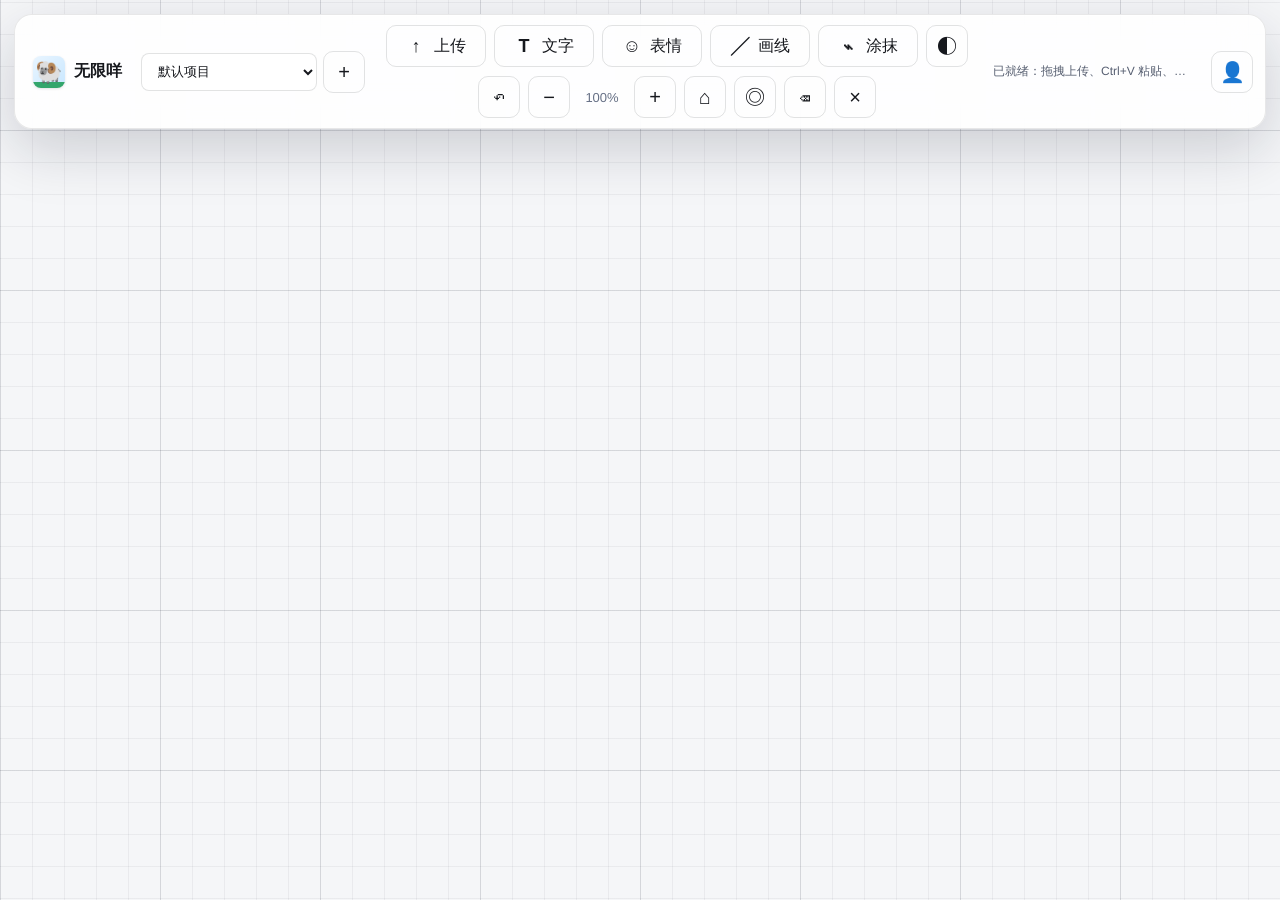
==== sheep33/index.html @ 662c7715 "Add Sheep33 infinite canvas" ====
<!doctype html>
<html lang="zh-CN">
  <head>
    <meta charset="UTF-8" />
    <meta name="viewport" content="width=device-width, initial-scale=1.0" />
    <title>Sheep33 官方网站/无限咩-干净整洁的全能无限画布</title>
    <link rel="icon" href="favicon.svg" type="image/svg+xml" />
    <link rel="stylesheet" href="styles.css" />
  </head>
  <body>
    <header class="topbar">
      <div class="brand">
        <span class="brand-mark" aria-label="无限咩图标">🐏</span>
        <span>无限咩</span>
      </div>

      <div class="project-controls" aria-label="项目分类">
        <select id="projectSelect" title="选择项目"></select>
        <button class="icon-button" id="addProjectBtn" title="添加项目" aria-label="添加项目">+</button>
      </div>

      <div class="tool-area" aria-label="画布工具">
        <div class="toolstrip primary-tools">
          <button class="tool-button" id="uploadBtn" title="上传图片、视频、音频、PDF、Office、压缩包等文件">
            <span class="icon">↑</span>
            <span>上传</span>
          </button>
          <input
            id="fileInput"
            type="file"
            multiple
            hidden
            accept="image/*,video/*,audio/*,.pdf,.txt,.md,.doc,.docx,.xls,.xlsx,.ppt,.pptx,.zip,.rar,.7z,.csv,.json"
          />
          <button class="tool-button" id="textBtn" title="创建文字框">
            <span class="icon">T</span>
            <span>文字</span>
          </button>
          <button class="tool-button" id="emojiBtn" title="添加表情贴纸">
            <span class="icon">☺</span>
            <span>表情</span>
          </button>
          <button class="tool-button" id="lineBtn" title="画线；画完后长按不松手可自动拉直">
            <span class="icon">╱</span>
            <span>画线</span>
          </button>
          <button class="tool-button" id="eraserBtn" title="涂抹擦除线条和图形">
            <span class="icon">⌁</span>
            <span>涂抹</span>
          </button>
          <button class="icon-button" id="themeBtn" title="切换白底/黑底" aria-label="切换白底/黑底">◐</button>
        </div>

        <div class="toolstrip view-actions">
          <button class="icon-button" id="undoBtn" title="撤回" aria-label="撤回">↶</button>
          <button class="icon-button" id="zoomOutBtn" title="缩小" aria-label="缩小">−</button>
          <output id="zoomLabel">100%</output>
          <button class="icon-button" id="zoomInBtn" title="放大" aria-label="放大">+</button>
          <button class="icon-button" id="homeBtn" title="回到中心" aria-label="回到中心">⌂</button>
          <button class="icon-button" id="locateBtn" title="定位到当前项目内容" aria-label="定位到当前项目内容">◎</button>
          <button class="icon-button" id="deleteBtn" title="删除选中项" aria-label="删除选中项">⌫</button>
          <button class="icon-button danger" id="clearBtn" title="清空画布" aria-label="清空画布">×</button>
        </div>
      </div>

      <div class="right-panel">
        <span class="status" id="statusText">拖拽文件到画布，或粘贴图片/文字/表情包</span>
        <button class="icon-button account-entry" id="accountBtn" title="个人中心" aria-label="个人中心">👤</button>
      </div>
    </header>

    <main class="viewport" id="viewport" tabindex="0" aria-label="无限画布">
      <section class="surface" id="surface"></section>
      <div class="hint" id="dropHint">
        <strong>松开即可放入画布</strong>
        <span>支持常见图片、视频、音频、文档和压缩包</span>
      </div>
    </main>

    <div class="emoji-popover" id="emojiPopover" aria-label="表情贴纸">
      <div class="emoji-tabs" id="emojiTabs" aria-label="表情分类"></div>
      <div class="emoji-grid" id="emojiGrid"></div>
      <div class="emoji-pager">
        <button id="emojiPrevBtn" title="上一页">‹</button>
        <output id="emojiPageLabel">1 / 1</output>
        <button id="emojiNextBtn" title="下一页">›</button>
      </div>
    </div>

    <div class="tool-popover line-options" id="lineOptions" aria-label="画线选项">
      <div class="popover-title">画线</div>
      <div class="color-strip" id="colorStrip" aria-label="画笔颜色">
        <button class="color-swatch active" data-color="#0f5bd7" style="--swatch: #0f5bd7" title="蓝色"></button>
        <button class="color-swatch" data-color="#d92d20" style="--swatch: #d92d20" title="红色"></button>
        <button class="color-swatch" data-color="#12b76a" style="--swatch: #12b76a" title="绿色"></button>
        <button class="color-swatch" data-color="#f79009" style="--swatch: #f79009" title="橙色"></button>
        <button class="color-swatch" data-color="#7a5af8" style="--swatch: #7a5af8" title="紫色"></button>
        <button class="color-swatch" data-color="#111827" style="--swatch: #111827" title="黑色"></button>
        <button class="color-swatch" data-color="#ffffff" style="--swatch: #ffffff" title="白色"></button>
      </div>
      <div class="line-preview">
        <svg viewBox="0 0 180 42" aria-hidden="true">
          <path id="linePreviewPath" d="M12 28 C45 7, 82 39, 116 18 S158 16, 168 29" />
        </svg>
      </div>
    </div>

    <div class="tool-popover text-options" id="textOptions" aria-label="文字选项">
      <div class="popover-title">文字</div>
      <select id="textFontSelect" title="字体">
        <option value="Microsoft YaHei, PingFang SC, Segoe UI, Arial, sans-serif">雅黑 / 苹方</option>
        <option value="SimSun, Songti SC, serif">宋体</option>
        <option value="KaiTi, Kaiti SC, serif">楷体</option>
        <option value="Georgia, Times New Roman, serif">Serif</option>
        <option value="Consolas, Menlo, monospace">Mono</option>
      </select>
      <div class="color-strip" id="textColorStrip" aria-label="文字颜色">
        <button class="color-swatch active" data-color="#16181d" style="--swatch: #16181d" title="黑色"></button>
        <button class="color-swatch" data-color="#0f5bd7" style="--swatch: #0f5bd7" title="蓝色"></button>
        <button class="color-swatch" data-color="#d92d20" style="--swatch: #d92d20" title="红色"></button>
        <button class="color-swatch" data-color="#12b76a" style="--swatch: #12b76a" title="绿色"></button>
        <button class="color-swatch" data-color="#7a5af8" style="--swatch: #7a5af8" title="紫色"></button>
      </div>
      <button class="popover-action" id="addTextFromOptionsBtn">添加文字框</button>
    </div>

    <div class="account-panel" id="accountPanel" aria-label="账号管理">
      <div class="account-card">
        <button class="account-close" id="accountCloseBtn" title="关闭" aria-label="关闭">×</button>
        <h2>账号管理</h2>
        <div class="account-tabs">
          <button class="active" data-account-tab="register">注册</button>
          <button data-account-tab="login">登录</button>
          <button data-account-tab="recover">找回</button>
        </div>
        <label>
          <span>邮箱</span>
          <input id="accountEmail" type="email" placeholder="name@example.com" />
        </label>
        <label class="account-password-row">
          <span>密码</span>
          <input id="accountPassword" type="password" placeholder="至少 8 位" />
        </label>
        <label>
          <span>验证码</span>
          <div class="code-row">
            <input id="accountCode" type="text" inputmode="numeric" placeholder="6 位验证码" />
            <button id="sendCodeBtn">发送验证码</button>
          </div>
        </label>
        <button class="account-submit" id="accountSubmitBtn">创建账号</button>
        <p>当前仅为账号 UI 预留，邮箱验证码、注册、找回功能后续接入。</p>
      </div>
    </div>

    <div class="app-dialog-layer" id="appDialogLayer" aria-hidden="true">
      <section class="app-dialog-card" role="dialog" aria-modal="true" aria-labelledby="appDialogTitle">
        <button class="app-dialog-close" id="appDialogCloseBtn" title="关闭" aria-label="关闭">×</button>
        <h2 id="appDialogTitle">确认操作</h2>
        <p id="appDialogMessage"></p>
        <input id="appDialogInput" class="app-dialog-input" />
        <div class="app-dialog-actions">
          <button id="appDialogCancelBtn" class="app-dialog-cancel">取消</button>
          <button id="appDialogConfirmBtn" class="app-dialog-confirm">确定</button>
        </div>
      </section>
    </div>

    <template id="itemTemplate">
      <article class="canvas-item" tabindex="0">
        <button class="move-handle" title="拖动移动" aria-label="拖动移动">✥</button>
        <button class="connector-handle" title="拖拽连接到其他项目框" aria-label="拖拽连接到其他项目框">•••</button>
        <div class="item-hover-tools">
          <input class="item-name-input" title="重命名项目框" />
          <button class="item-note-btn" title="备注解释">备注</button>
        </div>
        <div class="item-note"></div>
        <div class="item-note-popover">
          <textarea class="item-note-input" placeholder="写一点解释，鼠标移到项目框时可查看"></textarea>
          <div class="item-note-actions">
            <button class="item-note-save">保存</button>
            <button class="item-note-cancel">关闭</button>
          </div>
        </div>
        <div class="item-content"></div>
        <div class="item-meta"></div>
        <button class="resize-handle" title="拖动缩放" aria-label="拖动缩放"></button>
      </article>
    </template>

    <script src="app.js"></script>
  </body>
</html>
---- sheep33/styles.css ----
:root {
  --bg: #f5f6f8;
  --panel: rgba(255, 255, 255, 0.92);
  --text: #16181d;
  --muted: #667085;
  --line: rgba(22, 24, 29, 0.12);
  --accent: #1677ff;
  --accent-strong: #0f5bd7;
  --danger: #d92d20;
  --shadow: 0 14px 40px rgba(25, 31, 45, 0.14);
  --item-bg: #ffffff;
  --item-border: rgba(22, 24, 29, 0.14);
  --grid-major: rgba(31, 41, 55, 0.10);
  --grid-minor: rgba(31, 41, 55, 0.055);
}

body.dark {
  --bg: #0d0f14;
  --panel: rgba(19, 22, 30, 0.92);
  --text: #f4f7fb;
  --muted: #a9b3c3;
  --line: rgba(255, 255, 255, 0.14);
  --accent: #5ab0ff;
  --accent-strong: #89c8ff;
  --danger: #ff6b5f;
  --shadow: 0 16px 46px rgba(0, 0, 0, 0.38);
  --item-bg: #171b24;
  --item-border: rgba(255, 255, 255, 0.16);
  --grid-major: rgba(255, 255, 255, 0.13);
  --grid-minor: rgba(255, 255, 255, 0.055);
}

* {
  box-sizing: border-box;
}

html,
body {
  width: 100%;
  height: 100%;
  margin: 0;
  overflow: hidden;
  color: var(--text);
  background: var(--bg);
  font-family: "Microsoft YaHei", "PingFang SC", "Segoe UI", Arial, sans-serif;
  -webkit-font-smoothing: antialiased;
  text-rendering: geometricPrecision;
}

button,
input,
textarea {
  font: inherit;
}

button {
  border: 0;
  cursor: pointer;
}

.topbar {
  position: fixed;
  z-index: 20;
  top: 14px;
  left: 50%;
  display: grid;
  grid-template-columns: auto minmax(164px, 220px) minmax(0, 1fr) minmax(160px, 260px);
  grid-template-areas:
    "brand project tools right"
    "brand project actions right";
  align-items: center;
  width: min(calc(100vw - 28px), 1360px);
  min-height: 98px;
  padding: 10px 12px;
  border: 1px solid color-mix(in srgb, var(--line) 80%, transparent);
  border-radius: 18px;
  background: color-mix(in srgb, var(--panel) 94%, transparent);
  box-shadow:
    0 1px 0 rgba(255, 255, 255, .45) inset,
    0 20px 58px rgba(15, 23, 42, 0.18);
  backdrop-filter: blur(18px) saturate(1.25);
  transform: translateX(-50%);
  gap: 8px 10px;
}

.brand {
  grid-area: brand;
  display: inline-flex;
  align-items: center;
  min-width: 104px;
  gap: 9px;
  padding: 0 6px;
  font-weight: 700;
  white-space: nowrap;
}

.brand-mark {
  display: grid;
  width: 32px;
  height: 32px;
  place-items: center;
  border-radius: 8px;
  color: #fff;
  background: var(--accent);
  font-size: 22px;
  line-height: 1;
}

.project-controls {
  grid-area: project;
  display: grid;
  grid-template-columns: minmax(0, 1fr) 38px;
  align-items: center;
  min-width: 0;
  gap: 6px;
}

.project-controls select {
  width: 100%;
  min-height: 38px;
  min-width: 0;
  padding: 0 32px 0 12px;
  border: 1px solid var(--line);
  border-radius: 8px;
  color: var(--text);
  background: var(--panel);
  outline: none;
}

.project-controls select:focus {
  border-color: color-mix(in srgb, var(--accent) 58%, transparent);
  box-shadow: 0 0 0 3px color-mix(in srgb, var(--accent) 14%, transparent);
}

.tool-area {
  grid-column: 3;
  grid-row: 1 / 3;
  display: grid;
  justify-items: center;
  min-width: 0;
  gap: 7px;
}

.toolstrip {
  display: flex;
  align-items: center;
  justify-content: center;
  min-width: 0;
  flex-wrap: wrap;
  gap: 8px;
}

.primary-tools {
  justify-content: center;
}

.view-actions {
  justify-content: center;
  padding-top: 2px;
}

.tool-button,
.icon-button {
  display: inline-flex;
  align-items: center;
  justify-content: center;
  min-height: 38px;
  height: 42px;
  border: 1px solid var(--line);
  border-radius: 10px;
  color: var(--text);
  background: transparent;
  transition:
    border-color 140ms ease,
    background 140ms ease,
    color 140ms ease,
    transform 140ms ease,
    box-shadow 140ms ease;
}

.color-strip {
  display: inline-flex;
  align-items: center;
  gap: 4px;
  min-height: 38px;
  padding: 0 5px;
  border: 1px solid var(--line);
  border-radius: 8px;
}

.color-swatch {
  width: 22px;
  height: 22px;
  border: 2px solid transparent;
  border-radius: 50%;
  background: var(--swatch);
  box-shadow: inset 0 0 0 1px rgba(255, 255, 255, 0.55);
}

.color-swatch.active {
  border-color: var(--text);
  outline: 2px solid color-mix(in srgb, var(--accent) 28%, transparent);
}

.tool-button:hover,
.icon-button:hover {
  border-color: color-mix(in srgb, var(--accent) 50%, transparent);
  color: var(--accent-strong);
  background: color-mix(in srgb, var(--accent) 10%, transparent);
  box-shadow: 0 8px 22px color-mix(in srgb, var(--accent) 12%, transparent);
  transform: translateY(-1px) scale(1.035);
}

.tool-button.active,
.icon-button.active {
  border-color: color-mix(in srgb, var(--accent) 68%, transparent);
  color: var(--accent-strong);
  background: color-mix(in srgb, var(--accent) 14%, transparent);
}

.tool-button:active,
.icon-button:active {
  transform: translateY(0) scale(0.985);
}

.tool-button {
  display: inline-flex;
  align-items: center;
  justify-content: center;
  gap: 8px;
  min-width: 100px;
  padding: 0 12px;
  text-align: center;
  white-space: nowrap;
}

.icon {
  display: inline-grid;
  flex: 0 0 20px;
  width: 20px;
  height: 20px;
  place-items: center;
  font-size: 18px;
  font-weight: 800;
  line-height: 1;
}

.tool-button span:last-child {
  display: inline-flex;
  align-items: center;
  justify-content: center;
  line-height: 1;
}

.icon-button {
  width: 42px;
  padding: 0;
  font-size: 20px;
  line-height: 1;
}

.view-actions .icon-button,
.view-actions #zoomLabel {
  width: 42px;
}

.icon-button.danger:hover {
  border-color: color-mix(in srgb, var(--danger) 58%, transparent);
  color: var(--danger);
  background: color-mix(in srgb, var(--danger) 10%, transparent);
}

.divider {
  width: 1px;
  height: 28px;
  background: var(--line);
}

#zoomLabel {
  min-width: 48px;
  color: var(--muted);
  font-size: 13px;
  text-align: center;
}

.status {
  min-width: 0;
  overflow: hidden;
  color: color-mix(in srgb, var(--muted) 80%, var(--text));
  font-size: 12px;
  text-align: left;
  text-overflow: ellipsis;
  white-space: nowrap;
}

.viewport {
  position: relative;
  width: 100vw;
  height: 100vh;
  overflow: hidden;
  outline: none;
  background-color: var(--bg);
  background-image:
    linear-gradient(var(--grid-major) 1px, transparent 1px),
    linear-gradient(90deg, var(--grid-major) 1px, transparent 1px),
    linear-gradient(var(--grid-minor) 1px, transparent 1px),
    linear-gradient(90deg, var(--grid-minor) 1px, transparent 1px);
  background-size: 160px 160px, 160px 160px, 32px 32px, 32px 32px;
}

.viewport.is-panning,
.viewport.is-panning * {
  cursor: grabbing !important;
}

.viewport.is-drawing {
  cursor: crosshair;
}

.viewport.is-erasing {
  cursor: cell;
}

.viewport.is-moving-ink {
  cursor: grab;
}

.viewport.is-connecting .canvas-item {
  cursor: crosshair;
}

.surface {
  position: absolute;
  left: 0;
  top: 0;
  width: 1px;
  height: 1px;
  transform-origin: 0 0;
  will-change: transform;
}

.ink-layer {
  position: absolute;
  left: 0;
  top: 0;
  width: 1px;
  height: 1px;
  overflow: visible;
  pointer-events: none;
}

.viewport.is-moving-ink .ink-layer,
.viewport.is-erasing .ink-layer {
  pointer-events: visiblePainted;
}

.ink-path {
  fill: none;
  stroke-linecap: round;
  stroke-linejoin: round;
  pointer-events: stroke;
  transition: stroke-width 140ms ease, opacity 140ms ease;
}

.connector-path {
  fill: none;
  stroke-linecap: round;
  stroke-linejoin: round;
  stroke-width: 3;
  opacity: 0.76;
  pointer-events: none;
  stroke-dasharray: 9 8;
}

.ink-path.is-preview {
  opacity: 0.76;
}

.ink-path.is-straight {
  filter: drop-shadow(0 1px 0 color-mix(in srgb, var(--accent) 28%, transparent));
}

.ink-path.selected {
  stroke-width: 7;
  filter: drop-shadow(0 0 5px color-mix(in srgb, var(--accent) 44%, transparent));
}

.canvas-item {
  position: absolute;
  display: flex;
  flex-direction: column;
  min-width: 96px;
  min-height: 72px;
  border: 1px solid var(--item-border);
  border-radius: 8px;
  color: var(--text);
  background: var(--item-bg);
  box-shadow: 0 10px 28px rgba(15, 23, 42, 0.12);
  user-select: none;
  overflow: visible;
  transition:
    border-color 160ms ease,
    background 160ms ease,
    box-shadow 160ms ease,
    transform 160ms ease;
  transform-origin: center;
}

.canvas-item:hover {
  border-color: color-mix(in srgb, var(--accent) 46%, var(--item-border));
  background: color-mix(in srgb, var(--accent) 7%, var(--item-bg));
  box-shadow:
    0 0 0 4px color-mix(in srgb, var(--accent) 9%, transparent),
    0 18px 44px rgba(15, 23, 42, 0.18);
  transform: scale(1.025);
}

.move-handle {
  position: absolute;
  z-index: 2;
  top: 7px;
  right: 7px;
  display: grid;
  width: 28px;
  height: 28px;
  place-items: center;
  border: 1px solid var(--line);
  border-radius: 8px;
  color: var(--muted);
  background: color-mix(in srgb, var(--item-bg) 82%, transparent);
  box-shadow: 0 4px 14px rgba(15, 23, 42, 0.10);
  cursor: grab;
  opacity: 0;
  transition: opacity 140ms ease, color 140ms ease, border-color 140ms ease;
}

.canvas-item:hover .move-handle,
.canvas-item.selected .move-handle,
.canvas-item.text-item .move-handle {
  opacity: 1;
}

.move-handle:hover {
  border-color: color-mix(in srgb, var(--accent) 55%, transparent);
  color: var(--accent-strong);
}

.canvas-item.selected {
  border-color: var(--accent);
  box-shadow:
    0 0 0 3px color-mix(in srgb, var(--accent) 20%, transparent),
    0 16px 42px rgba(15, 23, 42, 0.18);
}

.item-content {
  position: relative;
  display: grid;
  width: 100%;
  min-height: 0;
  flex: 1;
  place-items: center;
  overflow: hidden;
  padding: 10px;
  container-type: inline-size;
}

.item-content img,
.item-content video,
.item-content iframe {
  display: block;
  width: 100%;
  height: 100%;
  border: 0;
  object-fit: contain;
  background: transparent;
  border-radius: 12px;
}

.item-content audio {
  width: calc(100% - 20px);
}

.item-meta {
  display: flex;
  align-items: center;
  justify-content: space-between;
  min-height: 28px;
  padding: 5px 9px;
  border-top: 1px solid var(--line);
  color: var(--muted);
  font-size: 12px;
  gap: 10px;
}

.item-meta a {
  color: var(--accent-strong);
  text-decoration: none;
}

.text-box {
  width: 100%;
  height: 100%;
  min-height: 76px;
  padding: 14px 15px;
  outline: none;
  overflow: auto;
  color: var(--text);
  font-weight: 500;
  line-height: 1.55;
  white-space: pre-wrap;
  word-break: break-word;
  cursor: text;
  user-select: text;
  text-shadow: none;
  -webkit-font-smoothing: antialiased;
  transform: translateZ(0);
}

.emoji-sticker {
  display: grid;
  width: 100%;
  height: 100%;
  place-items: center;
  padding: 0;
  font-size: clamp(86px, 70cqw, 142px);
  line-height: 1;
  filter: drop-shadow(0 10px 22px rgba(15, 23, 42, .12));
  transform: translateY(.02em);
}

.canvas-item.emoji-item .item-content {
  height: 100%;
  border-radius: 16px;
  padding: 34px 12px 34px;
}

.canvas-item.emoji-item .item-meta {
  position: absolute;
  z-index: 2;
  right: 0;
  bottom: 0;
  left: 0;
  min-height: 30px;
  border-radius: 0 0 16px 16px;
  background: color-mix(in srgb, var(--item-bg) 82%, transparent);
  opacity: 0;
  pointer-events: none;
  transform: translateY(5px);
  transition: opacity 140ms ease, transform 140ms ease;
}

.canvas-item.emoji-item:hover .item-meta {
  opacity: 1;
  transform: translateY(0);
}

.file-card {
  display: grid;
  width: 100%;
  height: 100%;
  min-height: 118px;
  place-items: center;
  padding: 18px;
  text-align: center;
  gap: 8px;
}

.file-icon {
  display: grid;
  width: 58px;
  height: 72px;
  place-items: center;
  border: 1px solid var(--line);
  border-radius: 8px;
  color: #fff;
  background: #344054;
  font-size: 13px;
  font-weight: 800;
  text-transform: uppercase;
}

.file-name {
  width: 100%;
  overflow: hidden;
  color: var(--text);
  font-weight: 700;
  text-overflow: ellipsis;
  white-space: nowrap;
}

.file-size {
  color: var(--muted);
  font-size: 12px;
}

.resize-handle {
  position: absolute;
  right: 0;
  bottom: 0;
  width: 18px;
  height: 18px;
  border-radius: 8px 0 7px 0;
  background:
    linear-gradient(135deg, transparent 45%, var(--accent) 46%, var(--accent) 55%, transparent 56%),
    linear-gradient(135deg, transparent 63%, var(--accent) 64%, var(--accent) 72%, transparent 73%);
  cursor: nwse-resize;
  opacity: 0;
}

.canvas-item.selected .resize-handle {
  opacity: 1;
}

.hint {
  position: fixed;
  left: 50%;
  top: 50%;
  z-index: 30;
  display: none;
  min-width: min(420px, calc(100vw - 48px));
  padding: 22px 26px;
  border: 1px solid color-mix(in srgb, var(--accent) 40%, transparent);
  border-radius: 8px;
  color: var(--text);
  background: var(--panel);
  box-shadow: var(--shadow);
  text-align: center;
  transform: translate(-50%, -50%);
}

.hint strong,
.hint span {
  display: block;
}

.hint span {
  margin-top: 7px;
  color: var(--muted);
  font-size: 13px;
}

.viewport.dragging-file .hint {
  display: block;
}

.emoji-popover {
  position: fixed;
  z-index: 40;
  display: none;
  max-height: min(420px, calc(100vh - 96px));
  overflow: auto;
  padding: 10px;
  border: 1px solid var(--line);
  border-radius: 8px;
  background: var(--panel);
  box-shadow: var(--shadow);
  transform: translateX(-50%) translateY(-4px) scale(.98);
  opacity: 0;
  transition:
    opacity 150ms ease,
    transform 180ms cubic-bezier(.2, .8, .2, 1);
}

.emoji-popover.open {
  display: block;
  opacity: 1;
  transform: translateX(-50%) translateY(0) scale(1);
}

.emoji-tabs {
  display: grid;
  grid-template-columns: repeat(4, 1fr);
  gap: 6px;
  margin-bottom: 9px;
}

.emoji-tabs button {
  min-height: 30px;
  border: 1px solid var(--line);
  border-radius: 9px;
  color: var(--muted);
  background: transparent;
  font-size: 12px;
}

.emoji-tabs button.active {
  color: var(--accent-strong);
  border-color: color-mix(in srgb, var(--accent) 50%, transparent);
  background: color-mix(in srgb, var(--accent) 10%, transparent);
}

.emoji-grid {
  display: grid;
  grid-template-columns: repeat(6, 42px);
  gap: 6px;
}

.emoji-grid button {
  display: grid;
  width: 42px;
  height: 42px;
  place-items: center;
  border: 1px solid transparent;
  border-radius: 8px;
  background: transparent;
  font-size: 24px;
}

.emoji-grid button:hover,
.emoji-pager button:hover {
  border-color: var(--line);
  background: color-mix(in srgb, var(--accent) 10%, transparent);
}

.emoji-pager {
  display: grid;
  grid-template-columns: 42px 1fr 42px;
  align-items: center;
  margin-top: 9px;
  gap: 6px;
}

.emoji-pager button {
  height: 34px;
  border: 1px solid var(--line);
  border-radius: 8px;
  color: var(--text);
  background: transparent;
  font-size: 22px;
}

.emoji-pager button:disabled {
  cursor: default;
  opacity: 0.45;
}

.emoji-pager output {
  color: var(--muted);
  font-size: 13px;
  text-align: center;
}

.account-panel {
  position: fixed;
  inset: 0;
  z-index: 60;
  display: none;
  place-items: center;
  padding: 20px;
  background: rgba(12, 16, 24, 0.42);
  opacity: 0;
  transition: opacity 180ms ease;
}

.account-panel.open {
  display: grid;
  opacity: 1;
}

.account-card {
  position: relative;
  width: min(420px, calc(100vw - 32px));
  padding: 24px;
  border: 1px solid var(--line);
  border-radius: 8px;
  color: var(--text);
  background: var(--panel);
  box-shadow: var(--shadow);
  transform: translateY(10px) scale(.97);
  transition: transform 220ms cubic-bezier(.2, .8, .2, 1);
}

.account-panel.open .account-card {
  transform: translateY(0) scale(1);
}

.account-card h2 {
  margin: 0 0 16px;
  font-size: 22px;
}

.app-dialog-layer {
  position: fixed;
  inset: 0;
  z-index: 70;
  display: none;
  place-items: center;
  padding: 22px;
  background: rgba(18, 18, 20, .42);
  opacity: 0;
  backdrop-filter: blur(2px);
  transition: opacity 180ms ease;
}

.app-dialog-layer.open {
  display: grid;
  opacity: 1;
}

.app-dialog-card {
  position: relative;
  width: min(420px, calc(100vw - 34px));
  padding: 24px 24px 20px;
  border: 1px solid color-mix(in srgb, var(--line) 80%, transparent);
  border-radius: 18px;
  color: var(--text);
  background:
    linear-gradient(180deg, color-mix(in srgb, var(--panel) 96%, #fff) 0%, color-mix(in srgb, var(--panel) 92%, #f7f7f9) 100%);
  box-shadow:
    0 1px 0 rgba(255, 255, 255, .58) inset,
    0 28px 80px rgba(15, 23, 42, .26);
  transform: translateY(12px) scale(.96);
  transition: transform 220ms cubic-bezier(.2, .8, .2, 1);
}

.app-dialog-layer.open .app-dialog-card {
  transform: translateY(0) scale(1);
}

.app-dialog-close {
  position: absolute;
  top: 16px;
  right: 16px;
  display: grid;
  width: 28px;
  height: 28px;
  place-items: center;
  border-radius: 50%;
  color: var(--muted);
  background: transparent;
  font-size: 18px;
}

.app-dialog-close:hover {
  color: var(--text);
  background: color-mix(in srgb, var(--line) 54%, transparent);
}

.app-dialog-card h2 {
  margin: 0 34px 10px 0;
  font-size: 21px;
  line-height: 1.25;
}

.app-dialog-card p {
  margin: 0 0 18px;
  color: var(--muted);
  font-size: 14px;
  line-height: 1.55;
}

.app-dialog-input {
  display: none;
  width: 100%;
  height: 42px;
  margin: 2px 0 18px;
  padding: 0 13px;
  border: 1px solid var(--line);
  border-radius: 11px;
  color: var(--text);
  background: color-mix(in srgb, var(--item-bg) 78%, transparent);
  outline: none;
}

.app-dialog-input.open {
  display: block;
}

.app-dialog-input:focus {
  border-color: color-mix(in srgb, var(--accent) 60%, transparent);
  box-shadow: 0 0 0 3px color-mix(in srgb, var(--accent) 14%, transparent);
}

.app-dialog-actions {
  display: grid;
  grid-template-columns: 1fr 1fr;
  gap: 10px;
}

.app-dialog-actions button {
  height: 40px;
  border: 1px solid var(--line);
  border-radius: 11px;
  color: var(--text);
  background: color-mix(in srgb, var(--panel) 82%, transparent);
  transition: background 140ms ease, transform 140ms ease, border-color 140ms ease;
}

.app-dialog-actions button:hover {
  background: color-mix(in srgb, var(--accent) 8%, var(--panel));
  transform: translateY(-1px);
}

.app-dialog-confirm {
  color: #fff !important;
  border-color: var(--accent) !important;
  background: var(--accent) !important;
}

.app-dialog-confirm.danger {
  border-color: var(--danger) !important;
  background: var(--danger) !important;
}

.account-close {
  position: absolute;
  top: 12px;
  right: 12px;
  width: 32px;
  height: 32px;
  border-radius: 8px;
  color: var(--muted);
  background: transparent;
}

.account-tabs {
  display: grid;
  grid-template-columns: repeat(3, 1fr);
  gap: 6px;
  margin-bottom: 16px;
}

.account-tabs button,
.account-submit,
#sendCodeBtn {
  min-height: 38px;
  border: 1px solid var(--line);
  border-radius: 8px;
  color: var(--text);
  background: transparent;
}

.account-tabs button.active,
.account-submit {
  color: #fff;
  border-color: var(--accent);
  background: var(--accent);
}

.account-card label {
  display: grid;
  gap: 7px;
  margin-top: 12px;
  color: var(--muted);
  font-size: 13px;
}

.account-card input {
  width: 100%;
  min-height: 40px;
  padding: 0 11px;
  border: 1px solid var(--line);
  border-radius: 8px;
  color: var(--text);
  background: color-mix(in srgb, var(--panel) 75%, var(--bg));
  outline: none;
}

.code-row {
  display: grid;
  grid-template-columns: 1fr 116px;
  gap: 8px;
}

.account-submit {
  width: 100%;
  margin-top: 18px;
}

.account-card p {
  margin: 12px 0 0;
  color: var(--muted);
  font-size: 12px;
  line-height: 1.5;
}

.account-panel.recover-mode .account-password-row {
  display: none;
}

@media (max-width: 880px) {
  .topbar {
    grid-template-columns: 1fr;
    width: calc(100vw - 16px);
    top: 8px;
  }

  .brand {
    justify-content: center;
  }

  .toolstrip {
    flex-wrap: wrap;
  }

  .project-controls {
    justify-self: center;
    width: min(360px, 100%);
  }

  .status {
    text-align: center;
  }
}

@media (max-width: 560px) {
  .tool-button span:last-child {
    display: none;
  }

  .brand {
    min-width: 0;
  }

  .icon-button,
  .tool-button {
    min-height: 36px;
  }
}

.brand-mark {
  overflow: hidden;
  color: initial;
  background:
    linear-gradient(to top, rgba(38, 160, 96, .92) 0 18%, transparent 19%),
    linear-gradient(135deg, #e9f5ff, #c9e7ff);
  filter: drop-shadow(0 1px 1px rgba(15, 23, 42, .12));
}

.right-panel {
  grid-area: right;
  display: grid;
  grid-template-columns: minmax(0, 1fr) 42px;
  gap: 14px;
  align-items: center;
  justify-self: stretch;
}

.account-entry {
  justify-self: end;
}

.tool-popover {
  position: fixed;
  z-index: 45;
  display: none;
  width: min(280px, calc(100vw - 24px));
  padding: 12px;
  border: 1px solid var(--line);
  border-radius: 16px;
  background: var(--panel);
  box-shadow: var(--shadow);
  backdrop-filter: blur(18px);
  transform: translateX(-50%) translateY(-4px) scale(.98);
  opacity: 0;
  transition:
    opacity 150ms ease,
    transform 180ms cubic-bezier(.2, .8, .2, 1);
}

.tool-popover.open {
  display: grid;
  gap: 10px;
  opacity: 1;
  transform: translateX(-50%) translateY(0) scale(1);
}

.popover-title {
  color: var(--muted);
  font-size: 12px;
  font-weight: 700;
  letter-spacing: .08em;
  text-transform: uppercase;
}

.line-preview {
  height: 52px;
  padding: 5px;
  border: 1px solid var(--line);
  border-radius: 12px;
  background: color-mix(in srgb, var(--bg) 72%, transparent);
}

.line-preview svg {
  width: 100%;
  height: 100%;
}

.line-preview path {
  fill: none;
  stroke: var(--accent-strong);
  stroke-width: 5;
  stroke-linecap: round;
  stroke-linejoin: round;
}

.text-options select {
  min-height: 38px;
  padding: 0 10px;
  border: 1px solid var(--line);
  border-radius: 10px;
  color: var(--text);
  background: color-mix(in srgb, var(--item-bg) 70%, transparent);
}

.popover-action {
  min-height: 38px;
  border-radius: 10px;
  color: #fff;
  background: var(--accent);
}

.canvas-item {
  border-radius: 16px;
  border-color: color-mix(in srgb, var(--item-border) 80%, transparent);
  background:
    linear-gradient(180deg, color-mix(in srgb, var(--item-bg) 96%, #fff) 0%, var(--item-bg) 100%);
  box-shadow:
    0 1px 0 rgba(255, 255, 255, .62) inset,
    0 18px 48px rgba(15, 23, 42, .14);
  overflow: visible;
}

.item-content {
  border-radius: 16px 16px 0 0;
  overflow: hidden;
}

.canvas-item:hover {
  transform: translateY(-2px) scale(1.018);
}

.item-meta {
  border-top-color: color-mix(in srgb, var(--line) 70%, transparent);
  background: color-mix(in srgb, var(--bg) 42%, transparent);
  font-weight: 650;
}

.connector-handle {
  position: absolute;
  z-index: 3;
  top: 50%;
  right: -12px;
  display: grid;
  width: 24px;
  height: 36px;
  place-items: center;
  border: 1px solid var(--line);
  border-radius: 999px;
  color: var(--muted);
  background: var(--panel);
  box-shadow: 0 10px 24px rgba(15, 23, 42, .16);
  cursor: crosshair;
  opacity: 0;
  transform: translateY(-50%) scale(.9);
  transition: opacity 150ms ease, transform 150ms ease, color 150ms ease;
  writing-mode: vertical-rl;
  line-height: .7;
}

.canvas-item:hover .connector-handle,
.canvas-item.selected .connector-handle {
  opacity: 1;
  transform: translateY(-50%) scale(1);
}

.connector-handle:hover {
  color: var(--accent-strong);
}

.item-hover-tools {
  position: absolute;
  z-index: 3;
  left: 8px;
  right: 42px;
  top: 8px;
  display: grid;
  grid-template-columns: minmax(0, 1fr) auto;
  align-items: center;
  gap: 5px;
  opacity: 0;
  transform: translateY(-4px);
  transition: opacity 150ms ease, transform 150ms ease;
}

.canvas-item:hover .item-hover-tools,
.canvas-item.selected .item-hover-tools {
  opacity: 1;
  transform: translateY(0);
}

.item-hover-tools button,
.item-name-input {
  min-height: 26px;
  padding: 0 8px;
  border: 1px solid var(--line);
  border-radius: 999px;
  color: var(--muted);
  background: color-mix(in srgb, var(--panel) 86%, transparent);
  font-size: 12px;
}

.item-name-input {
  width: 100%;
  min-width: 0;
  color: var(--text);
  outline: none;
}

.item-note {
  position: absolute;
  z-index: 4;
  left: 10px;
  right: 10px;
  bottom: 36px;
  display: none;
  padding: 8px 10px;
  border: 1px solid var(--line);
  border-radius: 12px;
  color: var(--text);
  background: var(--panel);
  box-shadow: 0 12px 30px rgba(15, 23, 42, .16);
  font-size: 12px;
  line-height: 1.45;
}

.canvas-item:hover .item-note:not([hidden]) {
  display: block;
}

.item-note-popover {
  position: absolute;
  z-index: 7;
  left: 10px;
  top: 42px;
  display: none;
  width: min(260px, calc(100% - 20px));
  padding: 9px;
  border: 1px solid var(--line);
  border-radius: 14px;
  background: color-mix(in srgb, var(--panel) 96%, transparent);
  box-shadow: 0 18px 42px rgba(15, 23, 42, .22);
  backdrop-filter: blur(14px);
}

.item-note-popover.open {
  display: grid;
  gap: 8px;
}

.item-note-input {
  width: 100%;
  min-height: 86px;
  resize: vertical;
  padding: 8px;
  border: 1px solid var(--line);
  border-radius: 10px;
  color: var(--text);
  background: color-mix(in srgb, var(--bg) 68%, transparent);
  outline: none;
  font: inherit;
  font-size: 12px;
  line-height: 1.45;
}

.item-note-actions {
  display: flex;
  justify-content: flex-end;
  gap: 6px;
}

.item-note-actions button {
  min-height: 28px;
  padding: 0 10px;
  border: 1px solid var(--line);
  border-radius: 9px;
  color: var(--text);
  background: transparent;
  font-size: 12px;
}

.item-note-save {
  color: #fff !important;
  border-color: var(--accent) !important;
  background: var(--accent) !important;
}

.ink-layer {
  pointer-events: visiblePainted;
}

.connector-path.is-preview {
  opacity: .9;
  stroke-dasharray: 4 5;
}

.account-card {
  border-radius: 18px;
}
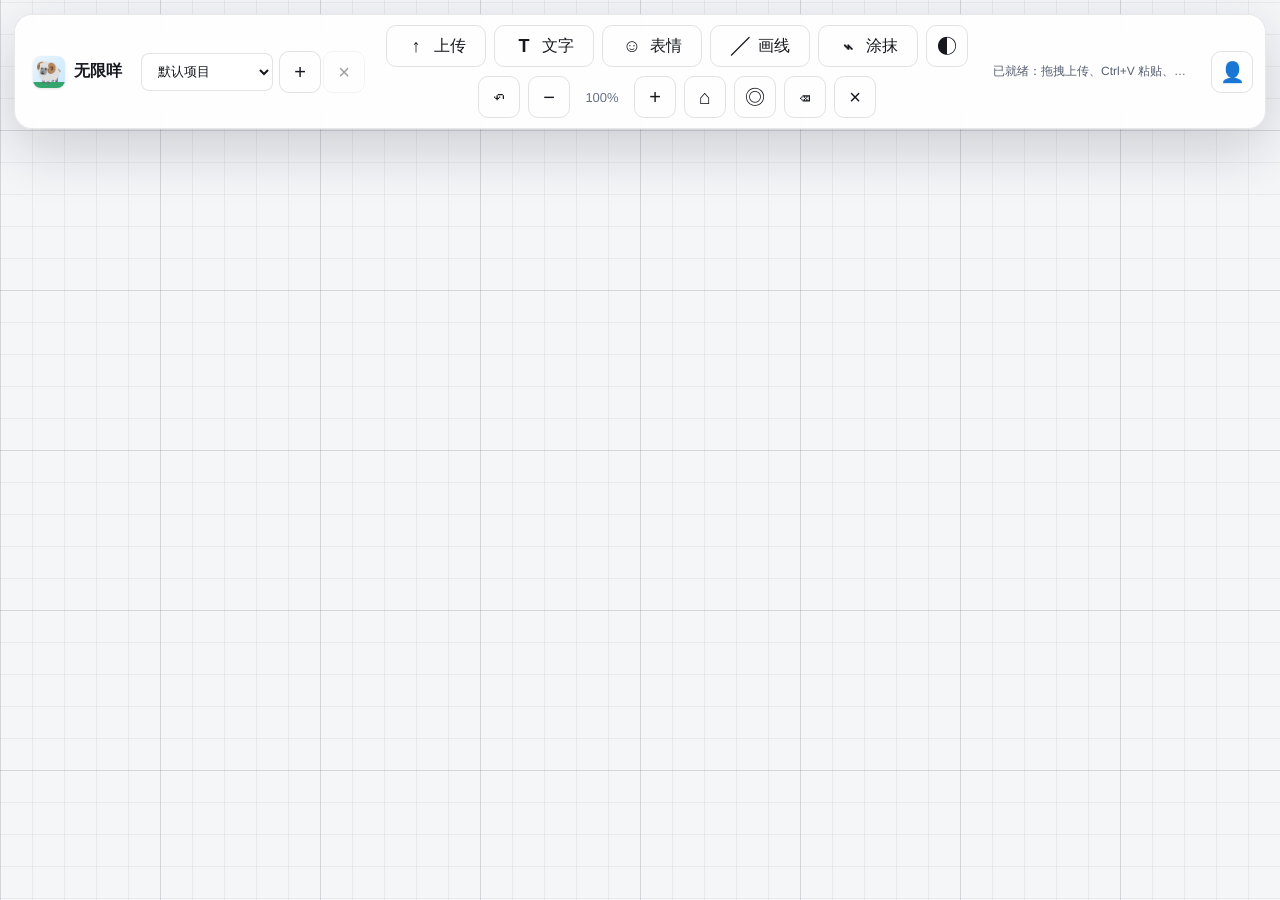
==== commit 6ccb91cd: "Add project deletion and improve stroke input" ====
--- a/sheep33/index.html
+++ b/sheep33/index.html
@@ -17,6 +17,7 @@
       <div class="project-controls" aria-label="项目分类">
         <select id="projectSelect" title="选择项目"></select>
         <button class="icon-button" id="addProjectBtn" title="添加项目" aria-label="添加项目">+</button>
+        <button class="icon-button danger" id="deleteProjectBtn" title="删除当前项目" aria-label="删除当前项目">×</button>
       </div>
 
       <div class="tool-area" aria-label="画布工具">
@@ -188,6 +189,7 @@
       </article>
     </template>
 
+    <script src="shape-recognizer.js"></script>
     <script src="app.js"></script>
   </body>
 </html>
--- a/sheep33/styles.css
+++ b/sheep33/styles.css
@@ -109,7 +109,7 @@
 .project-controls {
   grid-area: project;
   display: grid;
-  grid-template-columns: minmax(0, 1fr) 38px;
+  grid-template-columns: minmax(0, 1fr) 38px 38px;
   align-items: center;
   min-width: 0;
   gap: 6px;
@@ -268,6 +268,20 @@
   border-color: color-mix(in srgb, var(--danger) 58%, transparent);
   color: var(--danger);
   background: color-mix(in srgb, var(--danger) 10%, transparent);
+}
+
+.icon-button:disabled {
+  cursor: default;
+  opacity: .42;
+  transform: none;
+}
+
+.icon-button:disabled:hover {
+  border-color: var(--line);
+  color: var(--muted);
+  background: transparent;
+  box-shadow: none;
+  transform: none;
 }
 
 .divider {
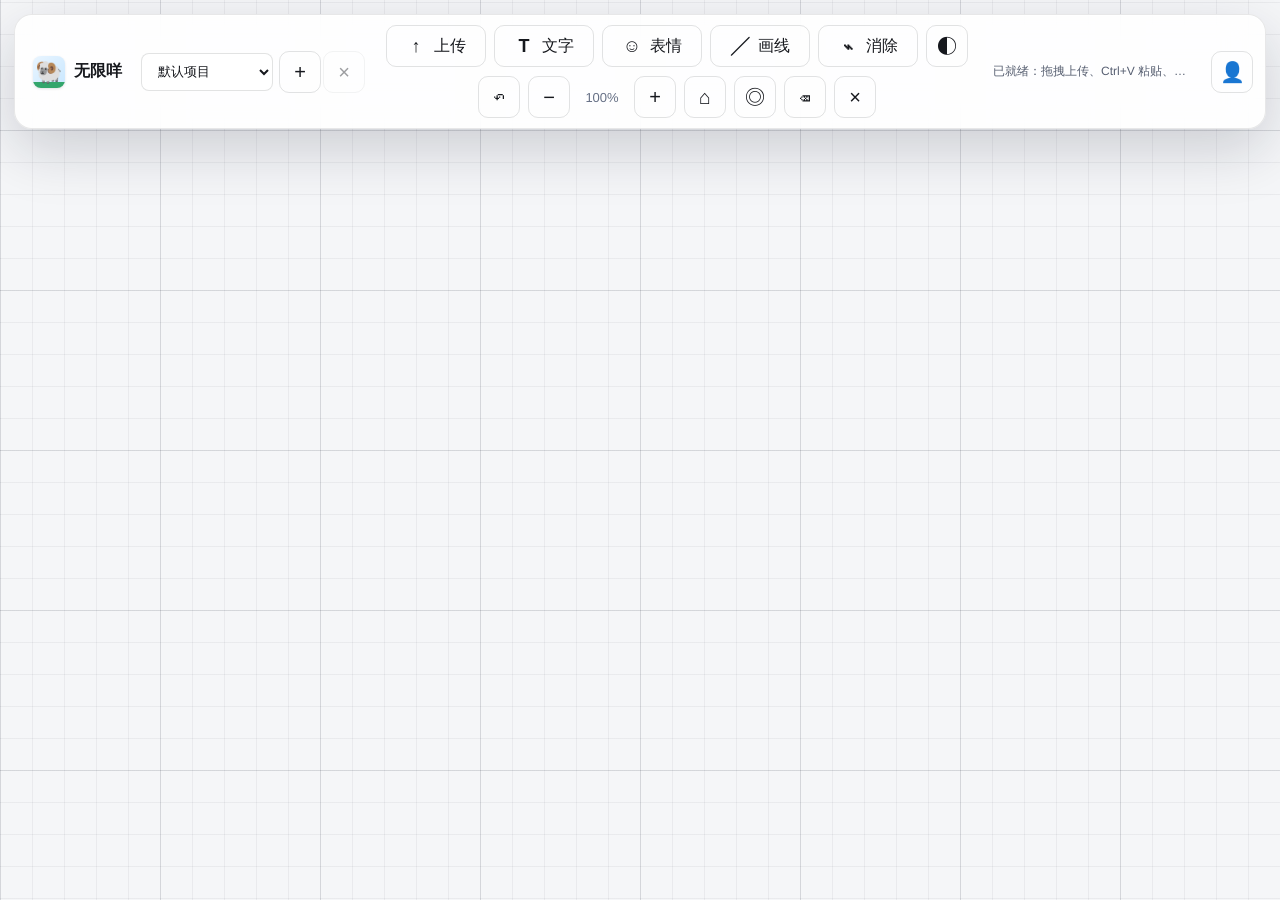
==== commit f4e1f4ff: "Improve connection deletion and line effects" ====
--- a/sheep33/index.html
+++ b/sheep33/index.html
@@ -45,9 +45,9 @@
             <span class="icon">╱</span>
             <span>画线</span>
           </button>
-          <button class="tool-button" id="eraserBtn" title="涂抹擦除线条和图形">
+          <button class="tool-button" id="eraserBtn" title="消除线条和图形">
             <span class="icon">⌁</span>
-            <span>涂抹</span>
+            <span>消除</span>
           </button>
           <button class="icon-button" id="themeBtn" title="切换白底/黑底" aria-label="切换白底/黑底">◐</button>
         </div>
@@ -76,6 +76,10 @@
         <strong>松开即可放入画布</strong>
         <span>支持常见图片、视频、音频、文档和压缩包</span>
       </div>
+      <button class="connection-cancel connection-delete" id="connectionDeleteBtn" type="button" hidden>
+        <span>取消连接</span>
+        <kbd>Del</kbd>
+      </button>
     </main>
 
     <div class="emoji-popover" id="emojiPopover" aria-label="表情贴纸">
--- a/sheep33/styles.css
+++ b/sheep33/styles.css
@@ -382,8 +382,38 @@
   stroke-linejoin: round;
   stroke-width: 3;
   opacity: 0.76;
+  pointer-events: stroke;
+  stroke-dasharray: 8 10;
+  stroke-dashoffset: 0;
+  cursor: pointer;
+  filter: drop-shadow(0 0 4px color-mix(in srgb, var(--accent) 18%, transparent));
+  animation: connector-flow 1.15s linear infinite;
+  transition: stroke-width 140ms ease, opacity 140ms ease, filter 140ms ease;
+}
+
+.connector-path:hover,
+.connector-path.selected {
+  stroke-width: 5;
+  opacity: .96;
+  filter: drop-shadow(0 0 5px color-mix(in srgb, var(--accent) 38%, transparent));
+}
+
+.connector-path.selected {
+  stroke-dasharray: 10 8;
+  animation-duration: .78s;
+}
+
+.connector-path.is-preview {
   pointer-events: none;
-  stroke-dasharray: 9 8;
+  cursor: default;
+  animation: none;
+  filter: none;
+}
+
+@keyframes connector-flow {
+  to {
+    stroke-dashoffset: -36;
+  }
 }
 
 .ink-path.is-preview {
@@ -432,8 +462,8 @@
 .move-handle {
   position: absolute;
   z-index: 2;
-  top: 7px;
-  right: 7px;
+  top: -36px;
+  right: 0;
   display: grid;
   width: 28px;
   height: 28px;
@@ -475,7 +505,7 @@
   place-items: center;
   overflow: hidden;
   padding: 10px;
-  container-type: inline-size;
+  container-type: size;
 }
 
 .item-content img,
@@ -536,7 +566,7 @@
   height: 100%;
   place-items: center;
   padding: 0;
-  font-size: clamp(86px, 70cqw, 142px);
+  font-size: clamp(24px, min(70cqw, 62cqh), 142px);
   line-height: 1;
   filter: drop-shadow(0 10px 22px rgba(15, 23, 42, .12));
   transform: translateY(.02em);
@@ -545,7 +575,7 @@
 .canvas-item.emoji-item .item-content {
   height: 100%;
   border-radius: 16px;
-  padding: 34px 12px 34px;
+  padding: 6px 8px 30px;
 }
 
 .canvas-item.emoji-item .item-meta {
@@ -657,6 +687,51 @@
   display: block;
 }
 
+.connection-cancel {
+  position: fixed;
+  z-index: 46;
+  display: none;
+  align-items: center;
+  gap: 8px;
+  min-height: 34px;
+  padding: 7px 12px;
+  border: 1px solid color-mix(in srgb, var(--danger) 32%, var(--line));
+  border-radius: 999px;
+  color: var(--danger);
+  background: color-mix(in srgb, var(--panel) 88%, transparent);
+  box-shadow: 0 14px 34px color-mix(in srgb, #000 16%, transparent);
+  backdrop-filter: blur(18px);
+  transform: translate(-50%, -128%) scale(.96);
+  opacity: 0;
+  transition:
+    opacity 150ms ease,
+    transform 180ms cubic-bezier(.2, .8, .2, 1),
+    background 150ms ease,
+    box-shadow 150ms ease;
+}
+
+.connection-cancel.open {
+  display: inline-flex;
+  opacity: 1;
+  transform: translate(-50%, -128%) scale(1);
+}
+
+.connection-cancel:hover {
+  background: color-mix(in srgb, var(--danger) 10%, var(--panel));
+  box-shadow: 0 18px 42px color-mix(in srgb, #000 22%, transparent);
+  transform: translate(-50%, -128%) scale(1.03);
+}
+
+.connection-cancel kbd {
+  min-width: 30px;
+  padding: 2px 7px;
+  border: 1px solid color-mix(in srgb, currentColor 24%, transparent);
+  border-radius: 7px;
+  color: var(--muted);
+  background: color-mix(in srgb, var(--text) 6%, transparent);
+  font: 11px/1.4 ui-monospace, SFMono-Regular, Menlo, Consolas, monospace;
+}
+
 .emoji-popover {
   position: fixed;
   z-index: 40;
@@ -1185,9 +1260,9 @@
 .item-hover-tools {
   position: absolute;
   z-index: 3;
-  left: 8px;
-  right: 42px;
-  top: 8px;
+  left: 0;
+  right: 34px;
+  top: -36px;
   display: grid;
   grid-template-columns: minmax(0, 1fr) auto;
   align-items: center;
@@ -1306,6 +1381,8 @@
 .connector-path.is-preview {
   opacity: .9;
   stroke-dasharray: 4 5;
+  animation: none;
+  filter: none;
 }
 
 .account-card {
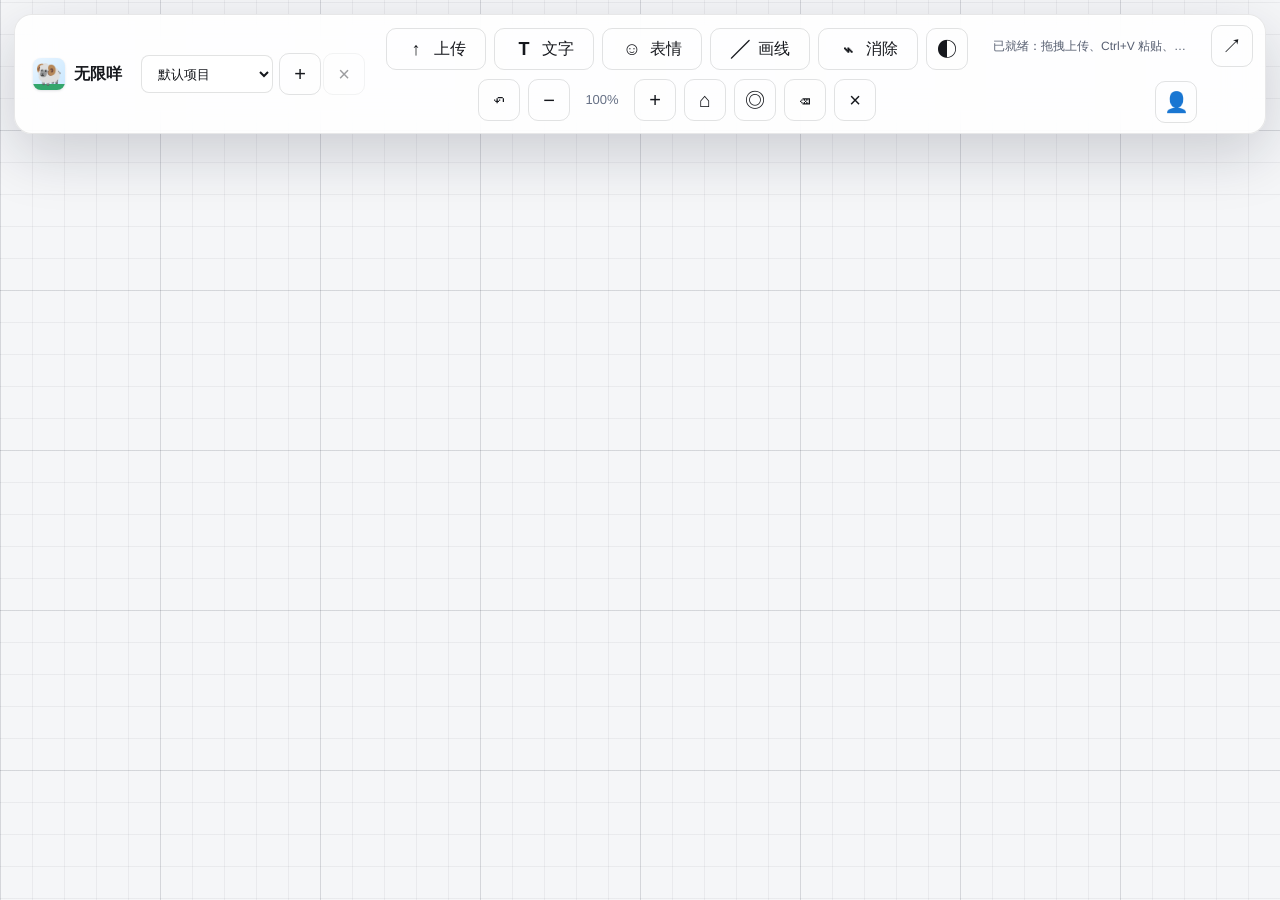
==== commit 44ca32d2: "Add shared canvas links" ====
--- a/sheep33/index.html
+++ b/sheep33/index.html
@@ -66,6 +66,7 @@
 
       <div class="right-panel">
         <span class="status" id="statusText">拖拽文件到画布，或粘贴图片/文字/表情包</span>
+        <button class="icon-button" id="shareBtn" title="复制共享画布链接" aria-label="复制共享画布链接">↗</button>
         <button class="icon-button account-entry" id="accountBtn" title="个人中心" aria-label="个人中心">👤</button>
       </div>
     </header>
--- a/sheep33/styles.css
+++ b/sheep33/styles.css
@@ -688,6 +688,7 @@
 }
 
 .connection-cancel {
+  --control-scale: 1;
   position: fixed;
   z-index: 46;
   display: none;
@@ -701,7 +702,7 @@
   background: color-mix(in srgb, var(--panel) 88%, transparent);
   box-shadow: 0 14px 34px color-mix(in srgb, #000 16%, transparent);
   backdrop-filter: blur(18px);
-  transform: translate(-50%, -128%) scale(.96);
+  transform: translate(-50%, -128%) scale(calc(var(--control-scale) * .96));
   opacity: 0;
   transition:
     opacity 150ms ease,
@@ -713,13 +714,13 @@
 .connection-cancel.open {
   display: inline-flex;
   opacity: 1;
-  transform: translate(-50%, -128%) scale(1);
+  transform: translate(-50%, -128%) scale(var(--control-scale));
 }
 
 .connection-cancel:hover {
   background: color-mix(in srgb, var(--danger) 10%, var(--panel));
   box-shadow: 0 18px 42px color-mix(in srgb, #000 22%, transparent);
-  transform: translate(-50%, -128%) scale(1.03);
+  transform: translate(-50%, -128%) scale(calc(var(--control-scale) * 1.03));
 }
 
 .connection-cancel kbd {
